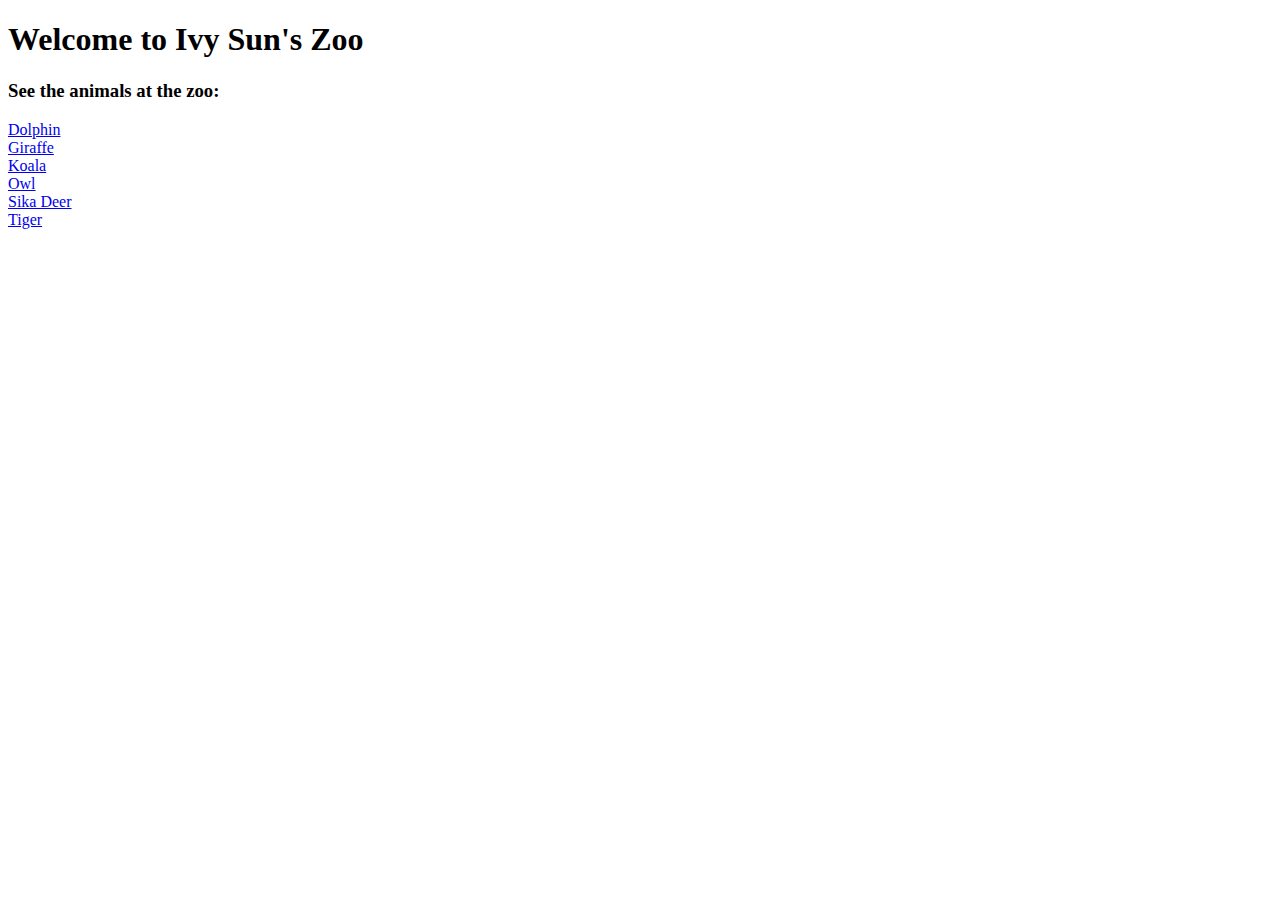
==== index.html @ 586995b3 "Add files via upload" ====
<!DOCTYPE html>
<html>
  <head>
    <title>Ivy Sun's Zoo</title>
    <link rel="stylesheet" type="text/css" href="css/index.css">
  </head>
  <body>
    <h1>Welcome to Ivy Sun's Zoo</h1>
    <h3>See the animals at the zoo:</h3>
    <div class="link">
      <a href="dolphin.html">Dolphin</a>
    </div>
    <div class="link">
      <a href="giraffe.html">Giraffe</a>
    </div>
    <div class="link">
      <a href="koala.html">Koala</a>
    </div>
    <div class="link">
      <a href="owl.html">Owl</a>
    </div>
    <div class="link">
      <a href="sika-deer.html">Sika Deer</a>
    </div>
    <div class="link">
      <a href="tiger.html">Tiger</a>
    </div>
  </body>
</html>
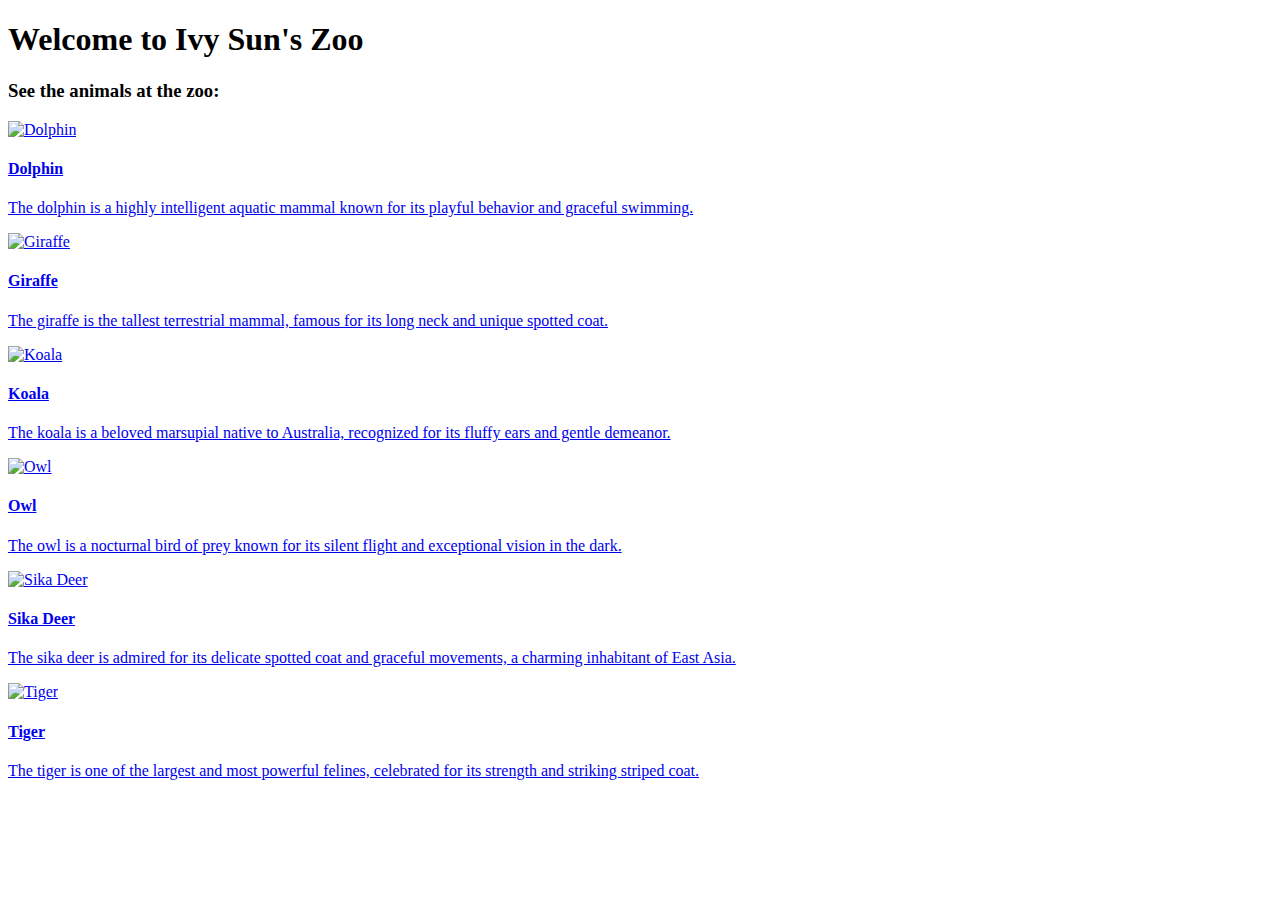
==== commit 67e76c20: "Update index.html" ====
--- a/index.html
+++ b/index.html
@@ -7,23 +7,60 @@
   <body>
     <h1>Welcome to Ivy Sun's Zoo</h1>
     <h3>See the animals at the zoo:</h3>
+    
+    <!-- Dolphin -->
     <div class="link">
-      <a href="dolphin.html">Dolphin</a>
+      <a href="dolphin.html">
+        <img src="img/dolphin.jpg" alt="Dolphin" width="200">
+        <h4>Dolphin</h4>
+        <p>The dolphin is a highly intelligent aquatic mammal known for its playful behavior and graceful swimming.</p>
+      </a>
     </div>
+    
+    <!-- Giraffe -->
     <div class="link">
-      <a href="giraffe.html">Giraffe</a>
+      <a href="giraffe.html">
+        <img src="img/giraffe.jpg" alt="Giraffe" width="200">
+        <h4>Giraffe</h4>
+        <p>The giraffe is the tallest terrestrial mammal, famous for its long neck and unique spotted coat.</p>
+      </a>
     </div>
+    
+    <!-- Koala -->
     <div class="link">
-      <a href="koala.html">Koala</a>
+      <a href="koala.html">
+        <img src="img/koala.jpg" alt="Koala" width="200">
+        <h4>Koala</h4>
+        <p>The koala is a beloved marsupial native to Australia, recognized for its fluffy ears and gentle demeanor.</p>
+      </a>
     </div>
+    
+    <!-- Owl -->
     <div class="link">
-      <a href="owl.html">Owl</a>
+      <a href="owl.html">
+        <img src="img/owl.jpg" alt="Owl" width="200">
+        <h4>Owl</h4>
+        <p>The owl is a nocturnal bird of prey known for its silent flight and exceptional vision in the dark.</p>
+      </a>
     </div>
+    
+    <!-- Sika Deer -->
     <div class="link">
-      <a href="sika-deer.html">Sika Deer</a>
+      <a href="sika-deer.html">
+        <img src="img/sika-deer.jpg" alt="Sika Deer" width="200">
+        <h4>Sika Deer</h4>
+        <p>The sika deer is admired for its delicate spotted coat and graceful movements, a charming inhabitant of East Asia.</p>
+      </a>
     </div>
+    
+    <!-- Tiger -->
     <div class="link">
-      <a href="tiger.html">Tiger</a>
+      <a href="tiger.html">
+        <img src="img/tiger.jpg" alt="Tiger" width="200">
+        <h4>Tiger</h4>
+        <p>The tiger is one of the largest and most powerful felines, celebrated for its strength and striking striped coat.</p>
+      </a>
     </div>
   </body>
 </html>
+
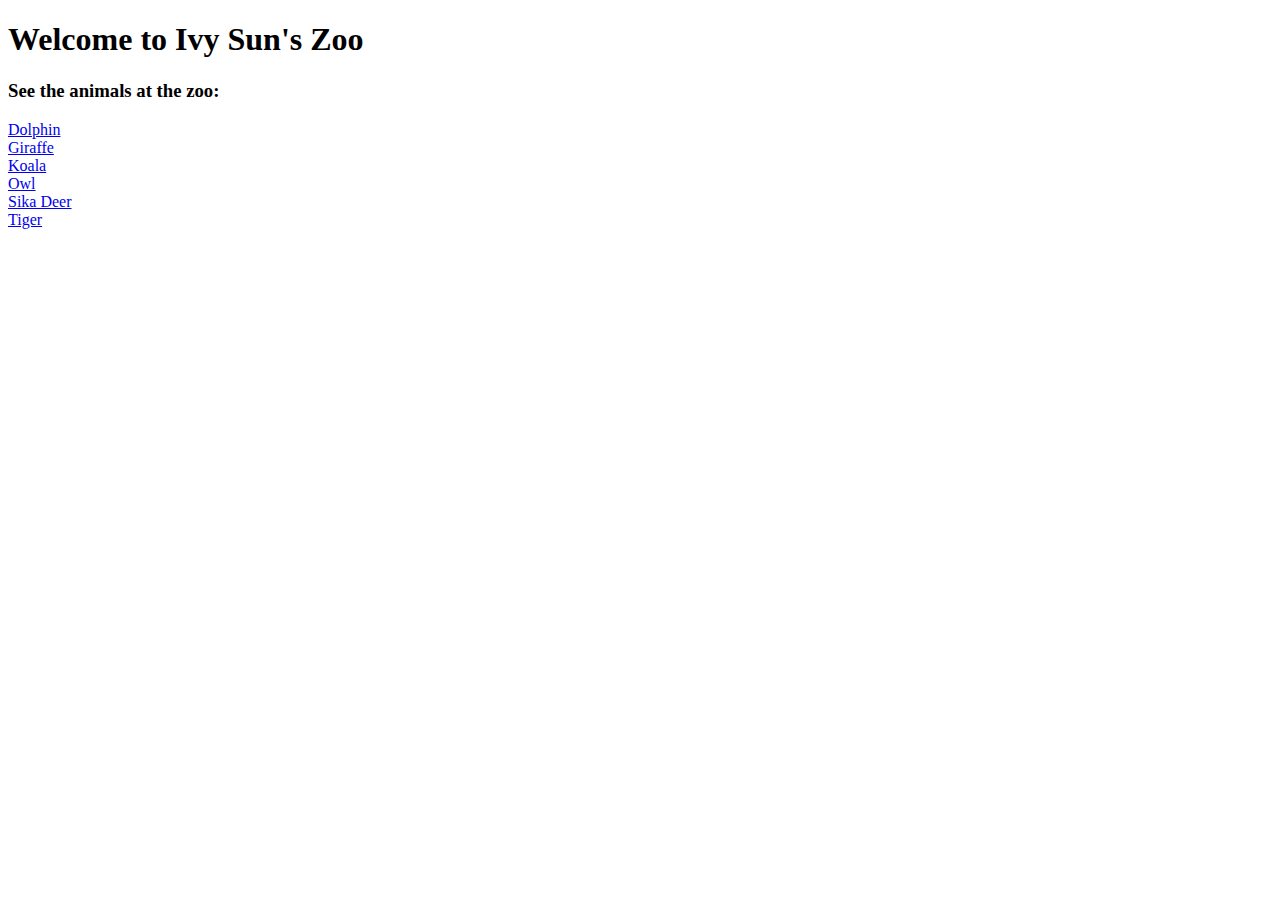
==== commit 27936d25: "Update index.html" ====
--- a/index.html
+++ b/index.html
@@ -8,59 +8,23 @@
     <h1>Welcome to Ivy Sun's Zoo</h1>
     <h3>See the animals at the zoo:</h3>
     
-    <!-- Dolphin -->
     <div class="link">
-      <a href="dolphin.html">
-        <img src="img/dolphin.jpg" alt="Dolphin" width="200">
-        <h4>Dolphin</h4>
-        <p>The dolphin is a highly intelligent aquatic mammal known for its playful behavior and graceful swimming.</p>
-      </a>
+      <a href="Dolphin.html">Dolphin</a>
     </div>
-    
-    <!-- Giraffe -->
     <div class="link">
-      <a href="giraffe.html">
-        <img src="img/giraffe.jpg" alt="Giraffe" width="200">
-        <h4>Giraffe</h4>
-        <p>The giraffe is the tallest terrestrial mammal, famous for its long neck and unique spotted coat.</p>
-      </a>
+      <a href="Giraffe.html">Giraffe</a>
     </div>
-    
-    <!-- Koala -->
     <div class="link">
-      <a href="koala.html">
-        <img src="img/koala.jpg" alt="Koala" width="200">
-        <h4>Koala</h4>
-        <p>The koala is a beloved marsupial native to Australia, recognized for its fluffy ears and gentle demeanor.</p>
-      </a>
+      <a href="Koala.html">Koala</a>
     </div>
-    
-    <!-- Owl -->
     <div class="link">
-      <a href="owl.html">
-        <img src="img/owl.jpg" alt="Owl" width="200">
-        <h4>Owl</h4>
-        <p>The owl is a nocturnal bird of prey known for its silent flight and exceptional vision in the dark.</p>
-      </a>
+      <a href="Owl.html">Owl</a>
     </div>
-    
-    <!-- Sika Deer -->
     <div class="link">
-      <a href="sika-deer.html">
-        <img src="img/sika-deer.jpg" alt="Sika Deer" width="200">
-        <h4>Sika Deer</h4>
-        <p>The sika deer is admired for its delicate spotted coat and graceful movements, a charming inhabitant of East Asia.</p>
-      </a>
+      <a href="Sika-Deer.html">Sika Deer</a>
     </div>
-    
-    <!-- Tiger -->
     <div class="link">
-      <a href="tiger.html">
-        <img src="img/tiger.jpg" alt="Tiger" width="200">
-        <h4>Tiger</h4>
-        <p>The tiger is one of the largest and most powerful felines, celebrated for its strength and striking striped coat.</p>
-      </a>
+      <a href="Tiger.html">Tiger</a>
     </div>
   </body>
 </html>
-
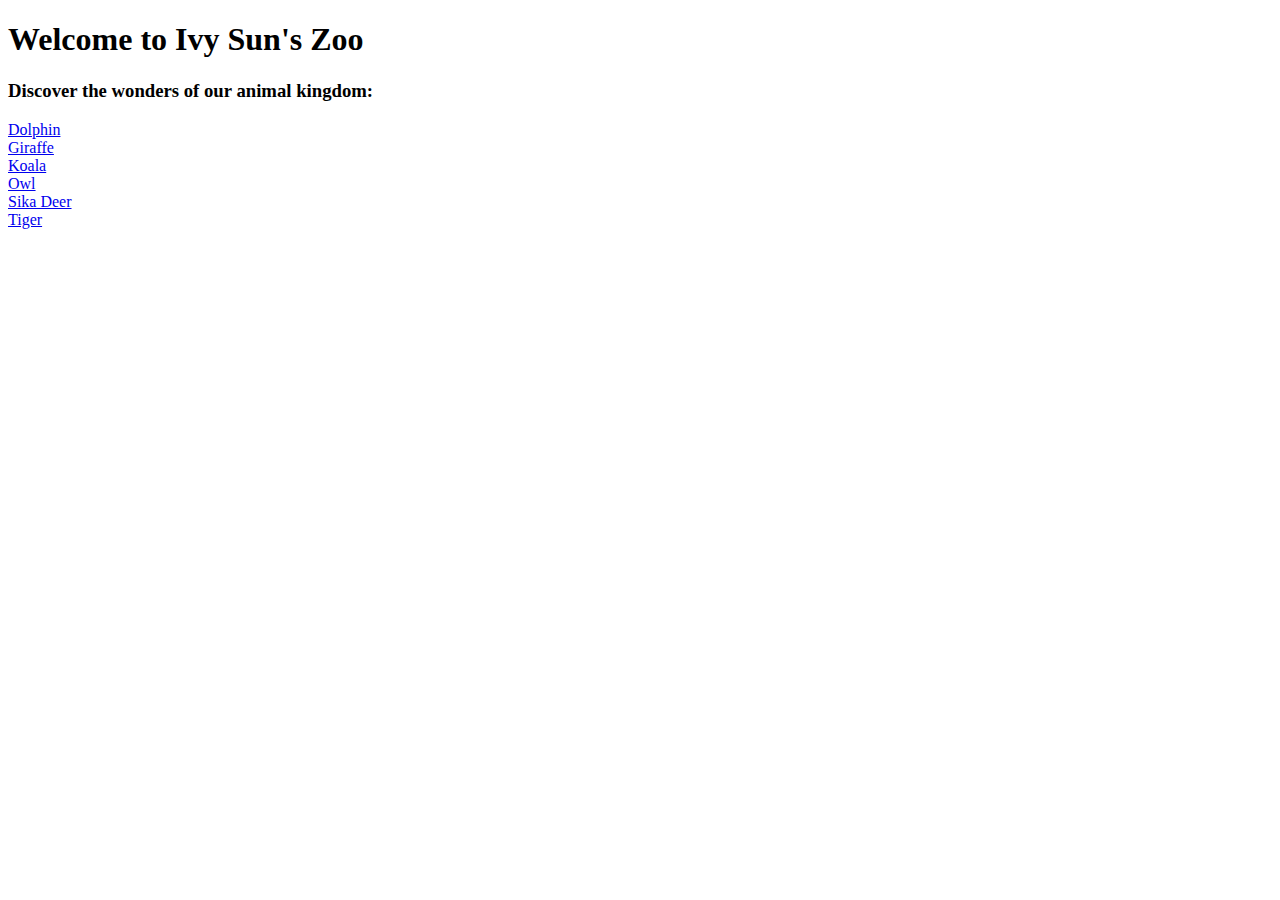
==== commit c07253a8: "Update index.html" ====
--- a/index.html
+++ b/index.html
@@ -6,7 +6,7 @@
   </head>
   <body>
     <h1>Welcome to Ivy Sun's Zoo</h1>
-    <h3>See the animals at the zoo:</h3>
+    <h3>Discover the wonders of our animal kingdom:</h3>
     
     <div class="link">
       <a href="Dolphin.html">Dolphin</a>
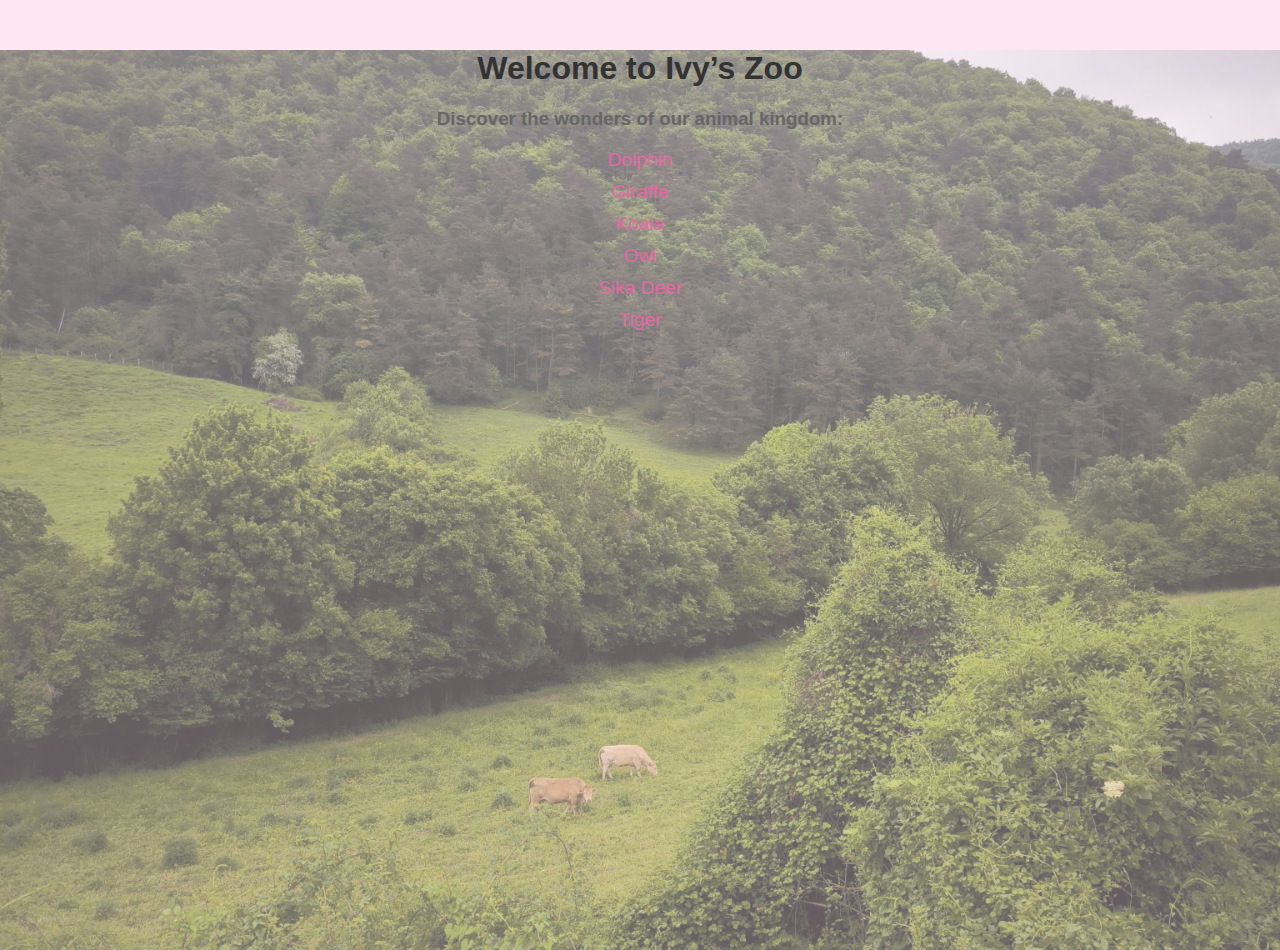
==== commit 331a0b21: "Update index.html" ====
--- a/index.html
+++ b/index.html
@@ -1,11 +1,12 @@
 <!DOCTYPE html>
 <html>
   <head>
+    <meta charset="UTF-8">
     <title>Ivy Sun's Zoo</title>
     <link rel="stylesheet" type="text/css" href="css/index.css">
   </head>
   <body>
-    <h1>Welcome to Ivy Sun's Zoo</h1>
+    <h1>Welcome to Ivy’s Zoo</h1>
     <h3>Discover the wonders of our animal kingdom:</h3>
     
     <div class="link">
--- a/css/index.css
+++ b/css/index.css
@@ -0,0 +1,56 @@
+html, body {
+    margin: 0;
+    padding: 0;
+    height: 100%;
+  }
+  
+
+  body {
+    font-family: "Gill Sans", sans-serif;
+    background-color: #ffe6f2; 
+    text-align: center;
+    position: relative;
+    z-index: 1;
+    min-height: 100vh;
+  }
+  
+  body::before {
+    content: "";
+    position: absolute;
+    top: 0;
+    left: 0;
+    right: 0;
+    bottom: 0;
+    background: url('../img/home.jpg') no-repeat center center;
+    background-size: cover; 
+    opacity: 0.6;           
+    z-index: -1;            
+  }
+
+  h1 {
+    margin-top: 50px;
+    color: #333;
+  }
+  
+  h3 {
+    color: #666;
+  }
+  
+  .link {
+    margin: 10px;
+  }
+  
+
+  .link a {
+    text-decoration: none;
+    color: rgb(232, 104, 164);
+    font-size: 1.2rem;
+  }
+  
+  p {
+    font-size: 1.1rem;
+    line-height: 1.6;
+    color: #333;
+    margin: 20px;
+    text-align: justify;
+  }
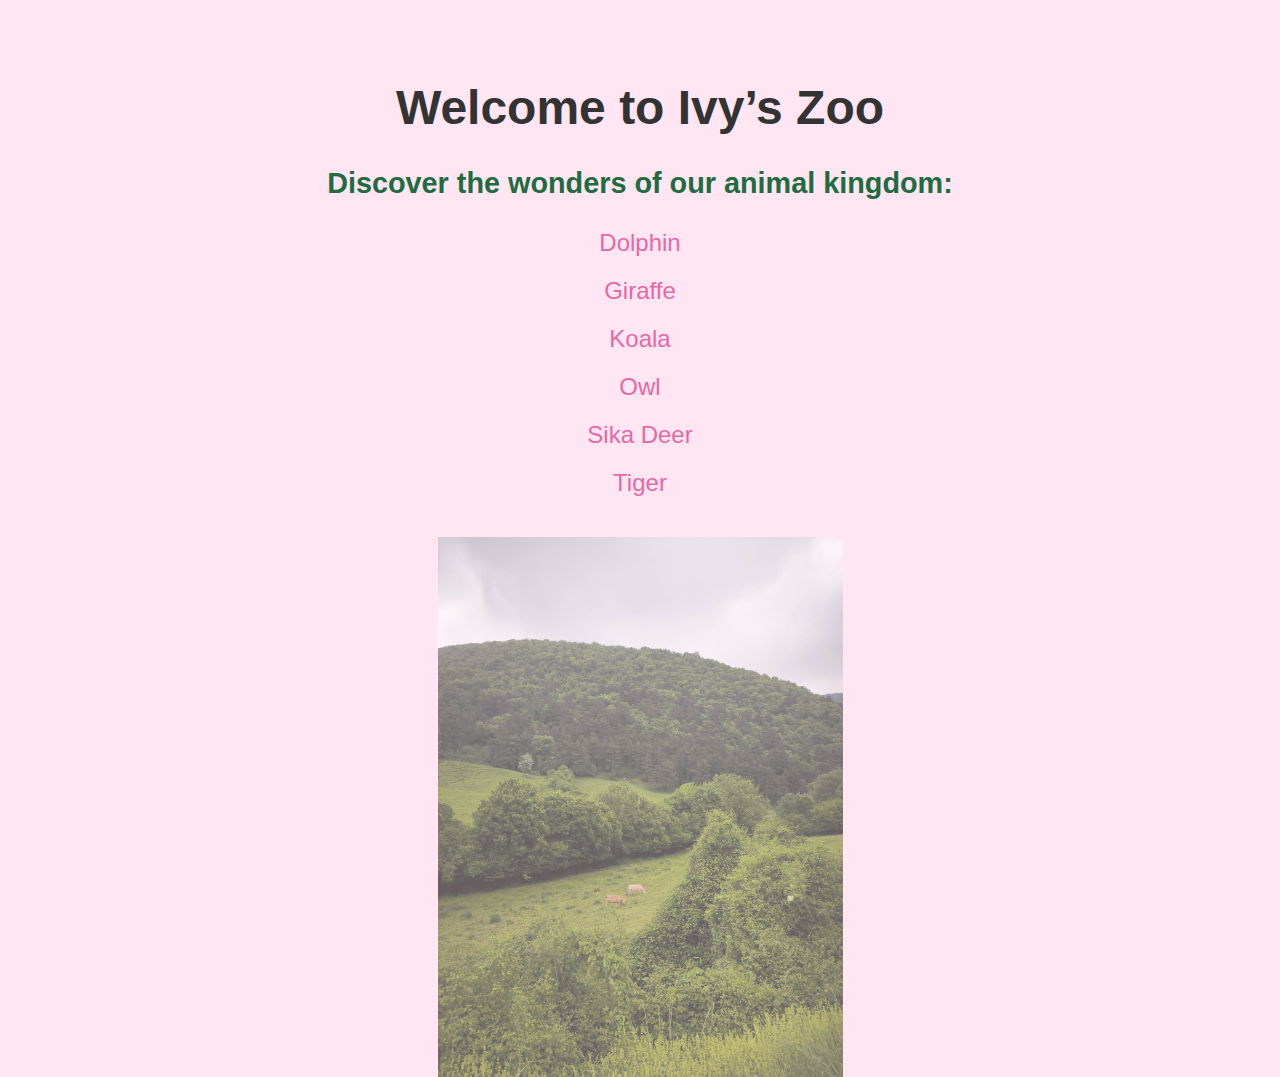
==== commit efe7d602: "Update index.html" ====
--- a/index.html
+++ b/index.html
@@ -27,5 +27,6 @@
     <div class="link">
       <a href="Tiger.html">Tiger</a>
     </div>
+    <div class="home-photo"></div>
   </body>
 </html>
--- a/css/index.css
+++ b/css/index.css
@@ -1,56 +1,50 @@
 html, body {
-    margin: 0;
-    padding: 0;
-    height: 100%;
-  }
-  
+  margin: 0;
+  padding: 0;
+  height: 100%;
+}
 
-  body {
-    font-family: "Gill Sans", sans-serif;
-    background-color: #ffe6f2; 
-    text-align: center;
-    position: relative;
-    z-index: 1;
-    min-height: 100vh;
-  }
-  
-  body::before {
-    content: "";
-    position: absolute;
-    top: 0;
-    left: 0;
-    right: 0;
-    bottom: 0;
-    background: url('../img/home.jpg') no-repeat center center;
-    background-size: cover; 
-    opacity: 0.6;           
-    z-index: -1;            
-  }
+body {
+  font-family: "Gill Sans", sans-serif;
+  background-color: #ffe6f2;
+  text-align: center;
+}
 
-  h1 {
-    margin-top: 50px;
-    color: #333;
-  }
-  
-  h3 {
-    color: #666;
-  }
-  
-  .link {
-    margin: 10px;
-  }
-  
+h1 {
+  margin-top: 80px;
+  color: #333;
+  font-size: 3rem;  
+}
 
-  .link a {
-    text-decoration: none;
-    color: rgb(232, 104, 164);
-    font-size: 1.2rem;
-  }
-  
-  p {
-    font-size: 1.1rem;
-    line-height: 1.6;
-    color: #333;
-    margin: 20px;
-    text-align: justify;
-  }
+h3 {
+  color: #206b40;
+  font-size: 1.8rem;  
+}
+
+.link {
+  margin: 20px;
+}
+
+.link a {
+  text-decoration: none;
+  color: rgb(232, 104, 164);
+  font-size: 1.5rem;
+}
+
+p {
+  font-size: 1.5rem;
+  line-height: 1.6;
+  color: #333;
+  margin: 20px;
+  text-align: justify;
+}
+
+.home-photo {
+  width: 80%;
+  max-width: 800px;
+  height: 60vh;              
+  margin: 40px auto;  
+  background: url('../img/home.jpg') no-repeat center center;
+  background-size: contain;  
+  opacity: 0.6;              
+}
